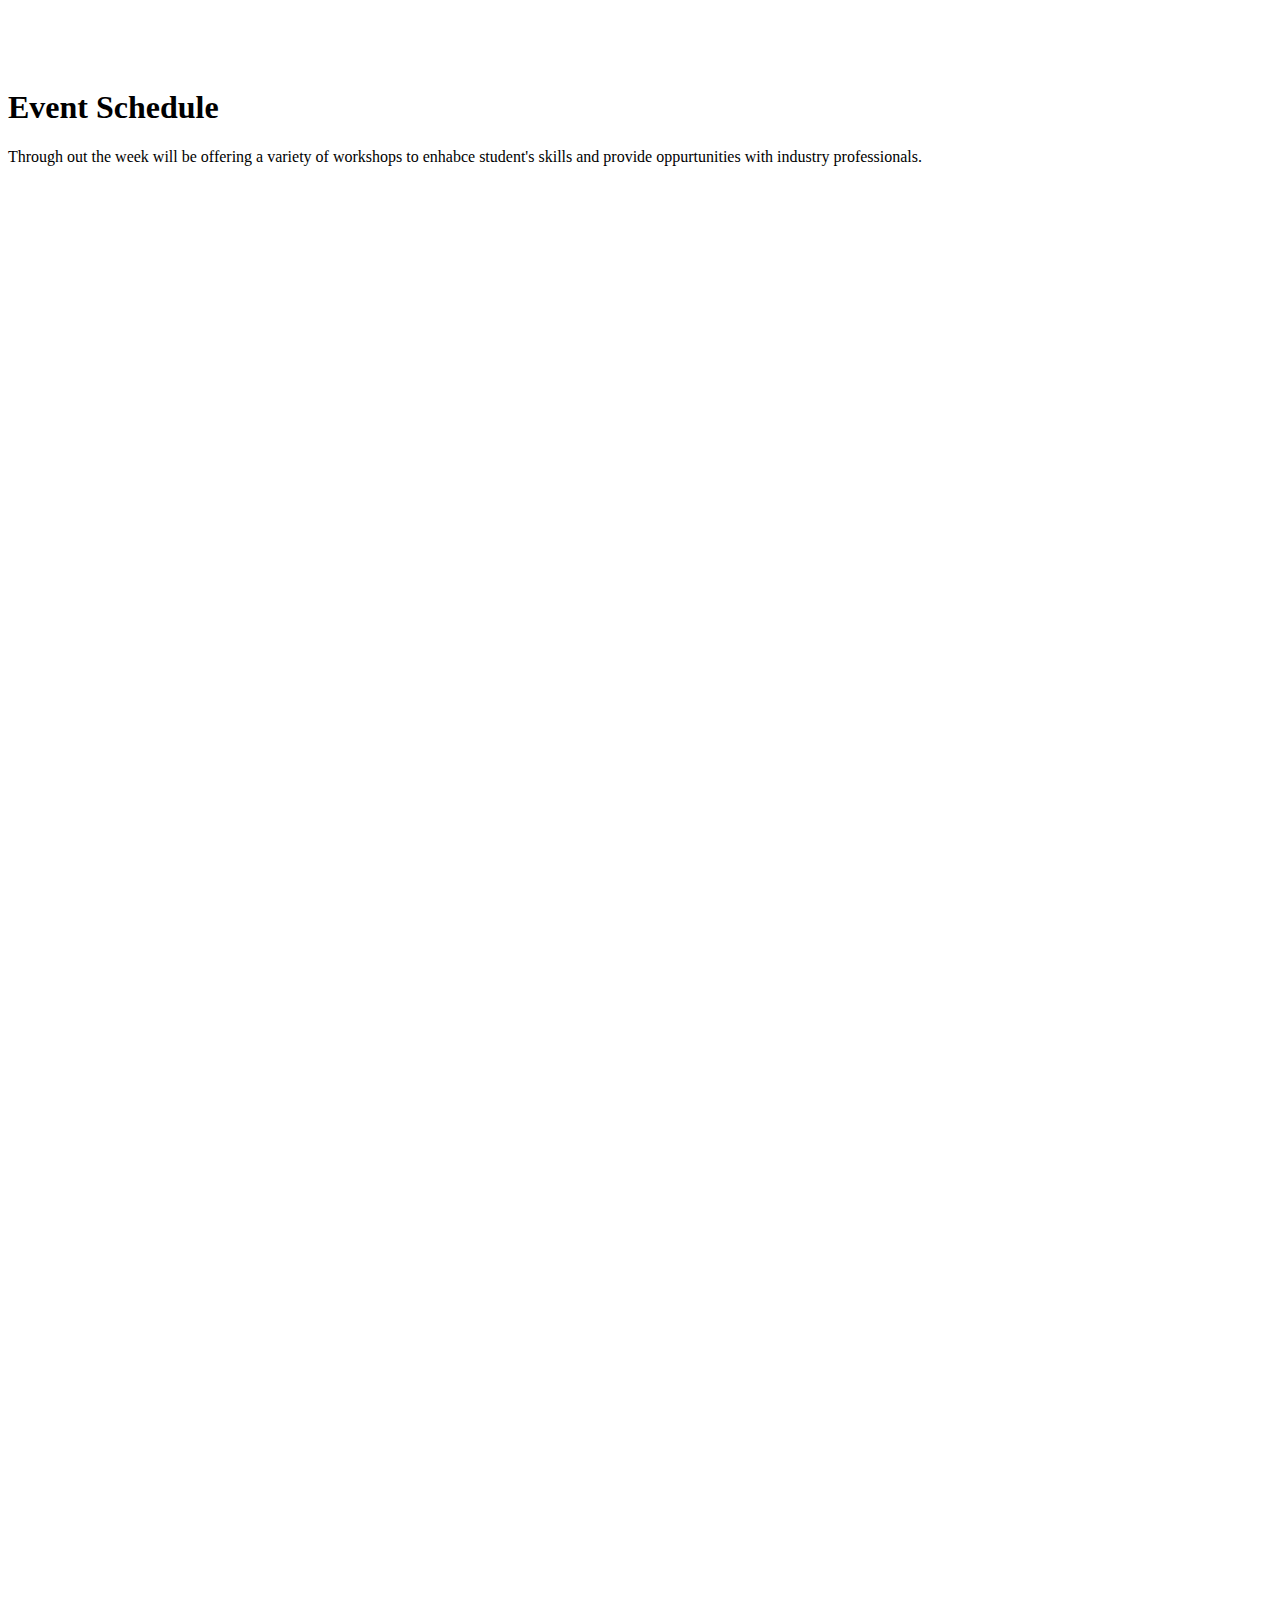
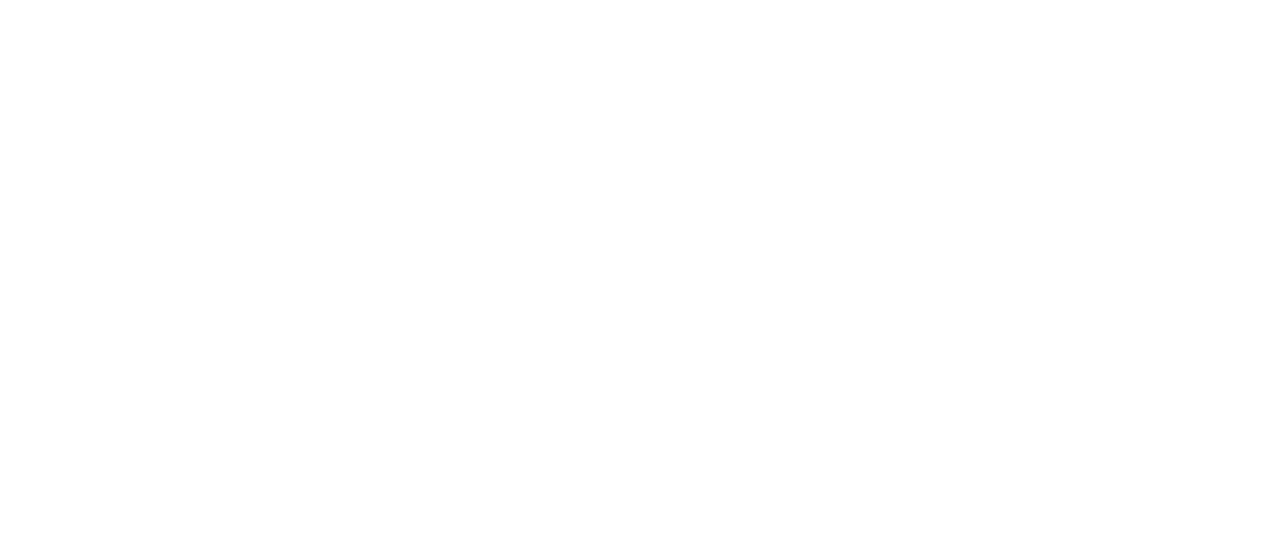
==== faq.html @ 4795a2e5 "commit" ====
<!DOCTYPE html>
<html lang="en">
<head>

  <!-- Basic Page Needs
  –––––––––––––––––––––––––––––––––––––––––––––––––– -->
  <meta charset="utf-8">
  <title>SCAD StartUp</title>
  <meta name="description" content="">
  <meta name="author" content="">

  <!-- Mobile Specific Metas
  –––––––––––––––––––––––––––––––––––––––––––––––––– -->
  <meta name="viewport" content="width=device-width, initial-scale=1">

  <!-- FONT
  –––––––––––––––––––––––––––––––––––––––––––––––––– -->
  <link href="https://fonts.googleapis.com/css?family=Muli:300,400,600,700,900" rel="stylesheet">

  <!-- CSS
  –––––––––––––––––––––––––––––––––––––––––––––––––– -->
  <link rel="stylesheet" href="css/normalize.css">
  <link rel="stylesheet" href="css/skeleton.css">
  <link rel="stylesheet" href="css/main.css">
<link rel="stylesheet" href="https://cdnjs.cloudflare.com/ajax/libs/font-awesome/4.7.0/css/font-awesome.min.css">

  <!-- Favicon
  –––––––––––––––––––––––––––––––––––––––––––––––––– -->
  <link rel="icon" type="image/png" href="images/startup_logoBlack.png">

</head>
<body>
   <div id="faq" class="BG_FAQ" style="background-image: url(images/Schedule_BG.png);">
    
  <div class="container" style="height: 100%; padding-top: 60px; padding-bottom: 50px;">
    <div class="row">
       
      <div class="twelve columns newFAQ">
          
        <h1><b>Event Schedule</b></h1> 
    <p>Through out the week will be offering a variety of workshops to enhabce student's skills and provide oppurtunities with industry professionals.</p>
          <img src="images/kickoff_Event.png" style="width: 100%;">
          <img src="images/Session_Event.png" style="width: 100%;">
          <img src="images/Midpoint_Event.png" style="width: 100%;">
          <img src="images/Mentor_Event.png" style="width: 100%;">
          <img src="images/Pitch_Event.png" style="width: 100%;">
          <img src="images/Celebration_Event.png" style="width: 100%;">
          
          
          
        </div>
      </div>
    </div>
</div>


<!-- End Document
  –––––––––––––––––––––––––––––––––––––––––––––––––– -->
</body>
</html>
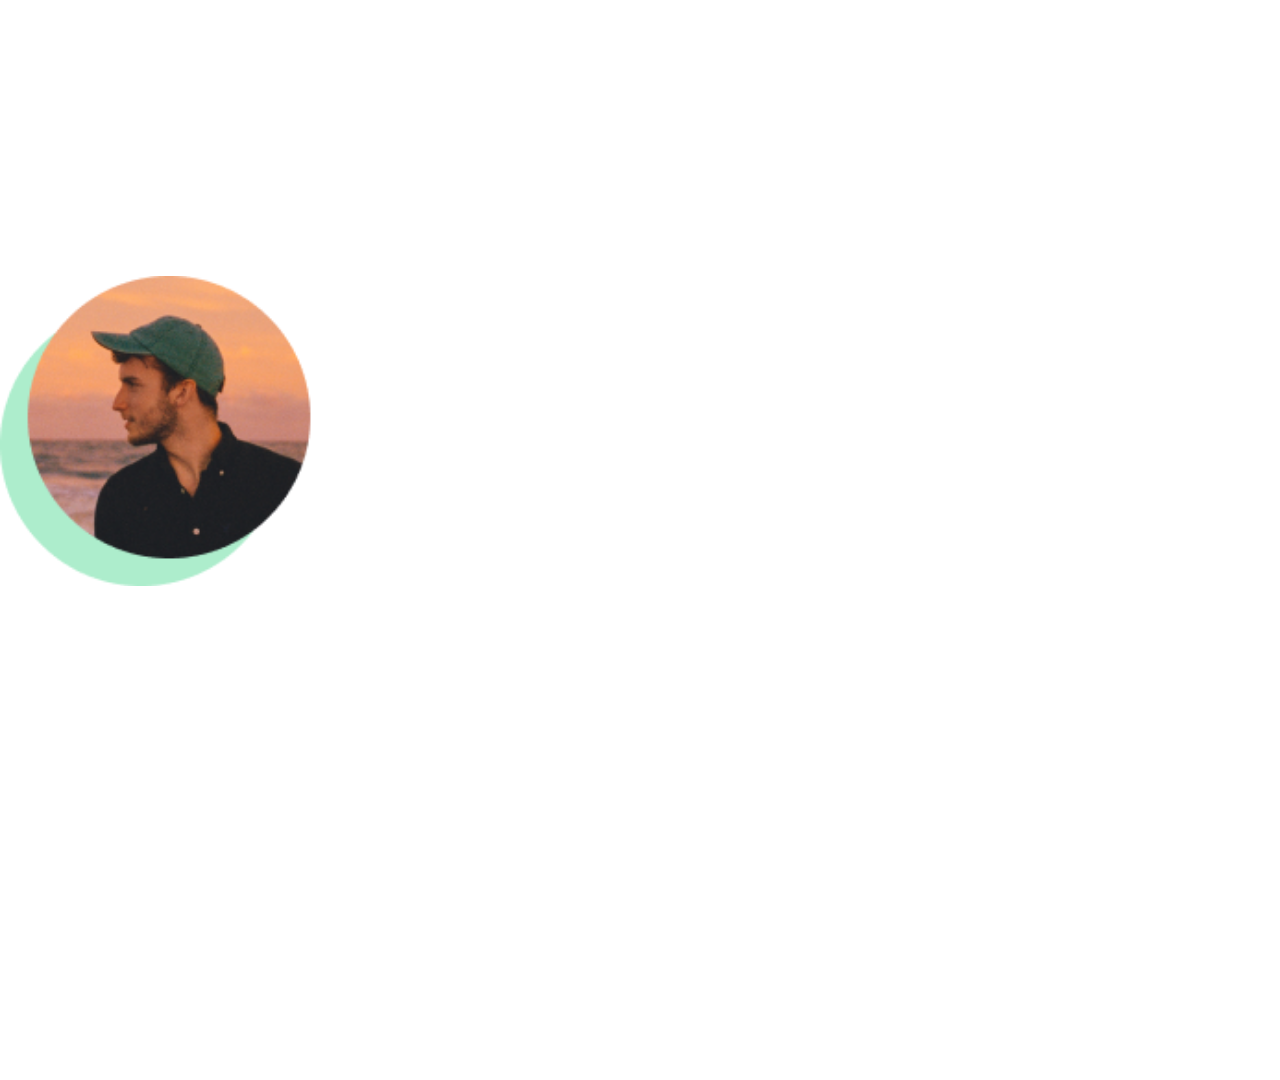
==== commit ae4f19da: "commit" ====
--- a/faq.html
+++ b/faq.html
@@ -1,6 +1,6 @@
 <!DOCTYPE html>
 <html lang="en">
-<head>
+<head> 
 
   <!-- Basic Page Needs
   –––––––––––––––––––––––––––––––––––––––––––––––––– -->
@@ -30,30 +30,40 @@
 
 </head>
 <body>
-   <div id="faq" class="BG_FAQ" style="background-image: url(images/Schedule_BG.png);">
+  
+<div id="team" class="BG_FAQ" style="background-image: url(images/Theme_BG.png);">
     
-  <div class="container" style="height: 100%; padding-top: 60px; padding-bottom: 50px;">
-    <div class="row">
-       
-      <div class="twelve columns newFAQ">
-          
-        <h1><b>Event Schedule</b></h1> 
-    <p>Through out the week will be offering a variety of workshops to enhabce student's skills and provide oppurtunities with industry professionals.</p>
-          <img src="images/kickoff_Event.png" style="width: 100%;">
-          <img src="images/Session_Event.png" style="width: 100%;">
-          <img src="images/Midpoint_Event.png" style="width: 100%;">
-          <img src="images/Mentor_Event.png" style="width: 100%;">
-          <img src="images/Pitch_Event.png" style="width: 100%;">
-          <img src="images/Celebration_Event.png" style="width: 100%;">
-          
-          
-          
-        </div>
+  <div class="container" style="height: 100vh; padding-top: 60px; padding-bottom: 70px;">
+  <div id="faq" class="BG_FAQ" style="background-image: url(images/Theme_BG.png);">
+    
+  <div class="container" style="height: 100%; padding-top: 60px; padding-bottom: 60px; color: #ffffff;">
+      <div class="row" style="padding-bottom: 35px;">
+    <div class="twelve columns">
+      <h2><b>StartUp Team</b></h2>
+        <p class="bottomLine" style="opacity: .3;"></p>
+          <p>StartUp would not be possible without the effort made by these incredible team members. Their planning and collaboration has created StartUp event like no other. </p>
+      </div>          
+  </div>
+      
+<div class="row">
+      <div class="four columns">
+    <img src="faces/daneFace.png" style="width: 100%;">
+    </div>
       </div>
+      
+
     </div>
 </div>
-
-
+    </div>
+</div>
+    
+    
+    
+    
+    
+    
+    
+    
 <!-- End Document
   –––––––––––––––––––––––––––––––––––––––––––––––––– -->
 </body>
--- a/css/main.css
+++ b/css/main.css
@@ -0,0 +1,371 @@
+html{
+    scroll-behavior: smooth;
+} 
+
+.test{
+    top: 3%;
+    margin: auto;
+    position: absolute;
+    text-align: left;
+    color: #ffffff;
+    display: block;
+    
+}
+
+.test2{
+    top: 22%;
+    margin: auto;
+    position: absolute;
+    text-align: center;
+    color: #ffffff;
+    
+}
+
+.facesPadding{
+    padding-bottom: 25px;
+}
+
+.BG_FAQ{
+    background-size: cover;
+    height: 100%;
+    background-attachment: fixed;
+}
+
+.teamBG{
+    background-size: cover;
+    background-attachment: fixed;
+}
+
+
+.faq4{
+    margin: auto;
+    display: block;
+    text-align: center;
+    top: 55%;
+    padding-top: 10%;
+}
+
+
+
+@media (max-width: 375px) {
+  .hero {
+   padding-right: 0px;
+    }
+}
+
+@media (max-width: 320px) {
+  .test {
+   font-size: 8px;
+      top: 0%;
+    }
+}
+
+@media (max-width: 414px) {
+  .test {
+   font-size: 12px;
+      top: 10%;
+    }
+}
+
+@media (max-width: 360px) {
+  .test {
+   font-size: 12px;
+      top: 3%;
+    }
+}
+
+@media (max-width: 1024px) {
+  .header {
+   visibility: hidden;
+    }
+}
+
+
+.hero{
+    top: 20%;
+    margin: auto;
+    display: block;
+    position: absolute;
+    text-align: center;
+    color: #ffffff;
+    
+}
+
+@media (max-width: 500px) {
+  .hero {
+    z-index: 15;
+    top: 35%;
+    margin: auto;
+    position: absolute;
+    text-align: center;
+    color: #ffffff;
+    }
+}
+
+.heroImage{
+    width: 60%;
+}
+
+.homeBG{
+    background-size: cover;
+    background-attachment: fixed;
+    background-position: center;
+}
+
+.contactBG{
+    background-size: cover;
+    background-attachment: fixed;
+    background-position: center;
+}
+
+.signupBG{
+    background-size: cover;
+    background-attachment: fixed;
+    background-position: center;
+}
+
+.partnersBG{
+    background-size: cover;
+    background-attachment: fixed;
+    background-position: center;
+}
+
+.deliverablesBG{
+    background-size: cover;
+    background-attachment: fixed;
+    background-position: center;
+}
+
+.ScheduleBG{
+    background-size: cover;
+    background-attachment: fixed;
+    background-position: center;
+}
+
+.themeBG{
+    background-size: cover;
+    background-attachment: fixed;
+    background-position: center;
+}
+
+.WhatIsBG{
+    background-size: cover;
+    background-attachment: fixed;
+    background-position: center;
+    background-image: url(images/WhatIsStartUp_BG.png);
+    width: 100%;
+    height: 100%;
+}
+
+.FAQ_BG{
+    background-size: cover;
+    background-attachment: fixed;
+    background-position: center;
+}
+
+.bottomLine{
+    border-bottom-style: solid;
+    border-spacing: 10px;
+}
+
+
+.newFAQ{
+    text-align: left;
+    color: #ffffff;
+    padding-top: 30px;
+    padding-bottom: 30px;
+
+}
+
+.deliverables_BG{
+    background-size: cover;
+    background-attachment: fixed;
+}
+
+
+.reserve{
+    margin: auto; 
+    display: block; 
+    background-color:rgba(255, 255, 255, 0.1); color: white; 
+    border-color: #ffffff; 
+    border-radius: 12px; 
+    width: 298px; 
+    height: 61px; 
+    font-size: 15px; 
+    text-align: center;
+}
+
+.reserve:hover{
+    color: #ffffff;
+    border-color: #ffffff;
+    transform: scale(1.1);
+    transition: .4s ease-in-out;
+}
+
+.anchors{
+    text-decoration: none;
+    color: #ffffff;
+}
+
+.anchors:hover{
+    color: #ffffff;
+    cursor: pointer;
+}
+
+.mentors{
+    padding-top: 60px;
+}
+
+.themeBG{
+    background-size: cover;
+    background-attachment: fixed;
+    background-position: center;
+}
+
+
+
+.portfolio_nav{
+    position: fixed;
+    left: 3.2%;
+    top: 25%;
+    z-index: 1000;
+    list-style-type: none;
+    color: #ffffff;
+}
+
+.portfolio_nav a{
+    text-decoration: none;
+    color: #ffffff;
+    transition: .4s;
+}
+
+.portfolio_nav a:hover{
+    text-decoration: none;
+    color: white;
+    transition: .4s linear;
+    font-size: 18px;
+}
+
+
+@media screen and (max-width: 500px) {
+  .portfolio_nav a {
+      visibility: hidden;
+
+  } 
+}
+
+@media screen and (max-width: 1024px) {
+  .portfolio_nav a {
+      visibility: hidden;
+
+  } 
+}
+
+
+
+.header {
+  overflow: hidden;
+  background-color: transparent;
+  padding: 35px 30px;
+    position: fixed;
+}
+
+.header a {
+  color: white;
+  text-align: center;
+  padding: 12px;
+  text-decoration: none;
+  font-size: 18px; 
+  line-height: 25px;
+  border-radius: 4px;
+}
+
+.header a.logo {
+  font-size: 25px;
+  font-weight: bold;
+
+}
+
+.headerLogo:hover{
+    transform: scale(1.05);
+    transition: .2s ease;
+}
+
+.header-right {
+  float: right;
+}
+
+@media screen and (max-width: 1000px) {
+  .header a {
+  visibility: hidden;
+  }
+  
+  .header-right {
+    float: none;
+  }
+}
+
+.fa:hover{
+    transform: scale(1.2);
+    transition: .2s ease;
+}
+
+@media screen and (max-width: 500px) {
+        .popuptext{
+            display: none;
+    }
+}
+
+@media screen and (max-width: 500px) {
+        .container{
+            padding-left: 20px;
+            padding-right: 20px;
+    }
+}
+
+
+
+.popup {
+  position: relative;
+  display: inline-block;
+  cursor: pointer;
+  -webkit-user-select: none;
+  -moz-user-select: none;
+  -ms-user-select: none;
+  user-select: none;
+}
+
+
+        
+.popup .popuptext {
+  visibility: hidden;
+  width: 260px;
+  background-color: #555;
+  color: #fff;
+  text-align: center;
+  border-radius: 6px;
+  padding: 8px 0;
+  position: absolute;
+  z-index: 1;
+  bottom: 125%;
+  left: 50%;
+  margin-left: -115%;
+}
+
+
+.popup .popuptext::after {
+  content: "";
+  position: absolute;
+  top: 100%;
+  left: 50%;
+  margin-left: -5px;
+  border-width: 5px;
+  border-style: solid;
+  border-color: #555 transparent transparent transparent;
+}
+
+.popup .show {
+  visibility: visible;
+  -webkit-animation: fadeIn 1s;
+  animation: fadeIn 1s;
+}
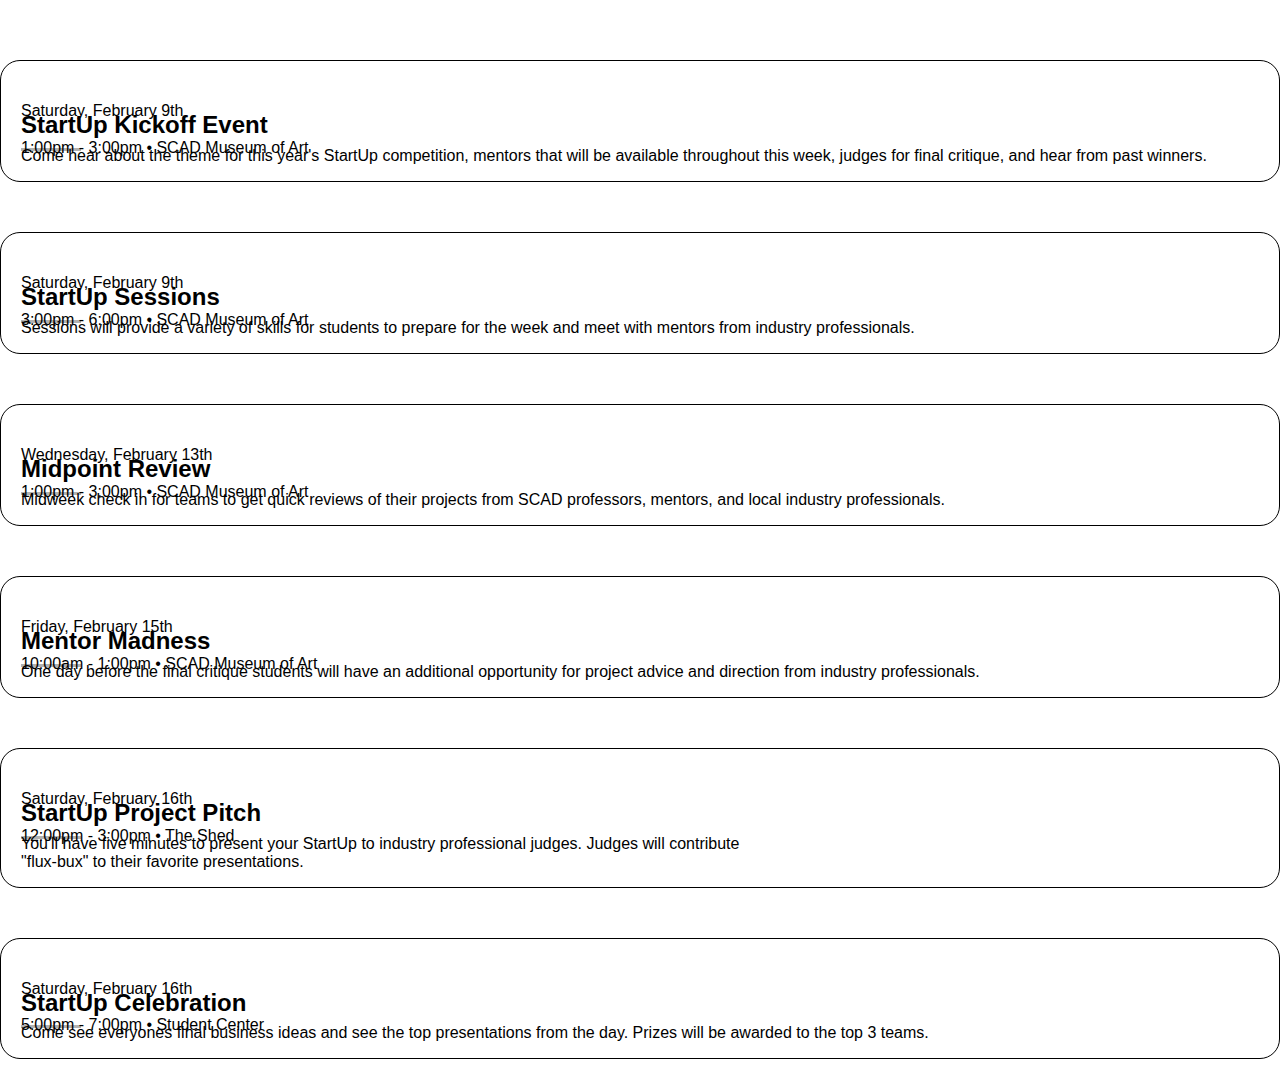
==== commit f3bf7025: "commit" ====
--- a/faq.html
+++ b/faq.html
@@ -31,32 +31,84 @@
 </head>
 <body>
   
-<div id="team" class="BG_FAQ" style="background-image: url(images/Theme_BG.png);">
+<div class="container" style="padding-top: 60px;">
+    <div class="row">
+    <div class="twelve columns event">
+        <p style="padding-top: 25px;">Saturday, February 9th</p>
+        <h2 style="margin-top: -25px;"><b>StartUp Kickoff Event</b>
+            <br> </h2>
+       <p style="margin-top: -20px;"> 1:00pm - 3:00pm • SCAD Museum of Art</p>
+            <p class="bottomLine" style="width: 60px; opacity: .3; margin-top: -25px"></p>
+            <p style="margin-top: -20px;">Come hear about the theme for this year's StartUp competition, mentors that will be available throughout this week, judges for final critique, and hear from past winners.</p>
+        </div>
+    </div>
+    </div>
     
-  <div class="container" style="height: 100vh; padding-top: 60px; padding-bottom: 70px;">
-  <div id="faq" class="BG_FAQ" style="background-image: url(images/Theme_BG.png);">
+<div class="container" style="padding-top: 25px;">
+    <div class="row">
+    <div class="twelve columns event">
+        <p style="padding-top: 25px;">Saturday, February 9th</p>
+        <h2 style="margin-top: -25px;"><b>StartUp Sessions</b>
+            <br> </h2>
+       <p style="margin-top: -20px;"> 3:00pm - 6:00pm • SCAD Museum of Art</p>
+            <p class="bottomLine" style="width: 60px; opacity: .3; margin-top: -25px"></p>
+            <p style="margin-top: -20px;">Sessions will provide a variety of skills for students to prepare for the week and meet with mentors from industry professionals.</p>
+        </div>
+    </div>
+    </div>
     
-  <div class="container" style="height: 100%; padding-top: 60px; padding-bottom: 60px; color: #ffffff;">
-      <div class="row" style="padding-bottom: 35px;">
-    <div class="twelve columns">
-      <h2><b>StartUp Team</b></h2>
-        <p class="bottomLine" style="opacity: .3;"></p>
-          <p>StartUp would not be possible without the effort made by these incredible team members. Their planning and collaboration has created StartUp event like no other. </p>
-      </div>          
-  </div>
-      
-<div class="row">
-      <div class="four columns">
-    <img src="faces/daneFace.png" style="width: 100%;">
+<div class="container" style="padding-top: 25px;">
+    <div class="row">
+    <div class="twelve columns event">
+        <p style="padding-top: 25px;">Wednesday, February 13th</p>
+        <h2 style="margin-top: -25px;"><b>Midpoint Review</b>
+            <br> </h2>
+       <p style="margin-top: -20px;"> 1:00pm - 3:00pm • SCAD Museum of Art</p>
+            <p class="bottomLine" style="width: 60px; opacity: .3; margin-top: -25px"></p>
+            <p style="margin-top: -20px;">Midweek check in for teams to get quick reviews of their projects from SCAD professors, mentors, and local industry professionals.</p>
+        </div>
     </div>
-      </div>
-      
-
+    </div>    
+    
+<div class="container" style="padding-top: 25px;">
+    <div class="row">
+    <div class="twelve columns event">
+        <p style="padding-top: 25px;">Friday, February 15th</p>
+        <h2 style="margin-top: -25px;"><b>Mentor Madness</b>
+            <br> </h2>
+       <p style="margin-top: -20px;"> 10:00am - 1:00pm • SCAD Museum of Art</p>
+            <p class="bottomLine" style="width: 60px; opacity: .3; margin-top: -25px"></p>
+            <p style="margin-top: -20px;">One day before the final critique students will have an additional opportunity for project advice and direction from industry professionals.</p>
+        </div>
     </div>
-</div>
+    </div>    
+        
+<div class="container" style="padding-top: 25px;">
+    <div class="row">
+    <div class="twelve columns event">
+        <p style="padding-top: 25px;">Saturday, February 16th</p>
+        <h2 style="margin-top: -25px;"><b>StartUp Project Pitch</b>
+            <br> </h2>
+       <p style="margin-top: -20px;"> 12:00pm - 3:00pm • The Shed</p>
+            <p class="bottomLine" style="width: 60px; opacity: .3; margin-top: -25px"></p>
+            <p style="margin-top: -20px;">You'll have five minutes to present your StartUp to industry professional judges. Judges will contribute<br> "flux-bux" to their favorite presentations.</p>
+        </div>
     </div>
-</div>
+    </div>    
     
+    
+<div class="container" style="padding-top: 25px;">
+    <div class="row">
+    <div class="twelve columns event">
+        <p style="padding-top: 25px;">Saturday, February 16th</p>
+        <h2 style="margin-top: -25px;"><b>StartUp Celebration</b>
+            <br> </h2>
+       <p style="margin-top: -20px;"> 5:00pm - 7:00pm • Student Center</p>
+            <p class="bottomLine" style="width: 60px; opacity: .3; margin-top: -25px"></p>
+            <p style="margin-top: -20px;">Come see everyones final business ideas and see the top presentations from the day. Prizes will be awarded to the top 3 teams.</p>
+        </div>
+    </div>
+    </div>    
     
     
     
--- a/css/main.css
+++ b/css/main.css
@@ -10,6 +10,21 @@
     color: #ffffff;
     display: block;
     
+}
+
+.event{
+   border: solid;
+    border-radius: 20px;
+    padding-left: 20px;
+    padding-right: 20px;
+  margin-bottom: 25px;
+    border-width: .5px
+    
+
+}
+
+.countdown{
+    font-size: 30px;
 }
 
 .test2{
@@ -71,6 +86,12 @@
   .test {
    font-size: 12px;
       top: 3%;
+    }
+}
+
+@media (max-width: 500px) {
+  .homePad {
+   padding-top: 100px;
     }
 }
 
